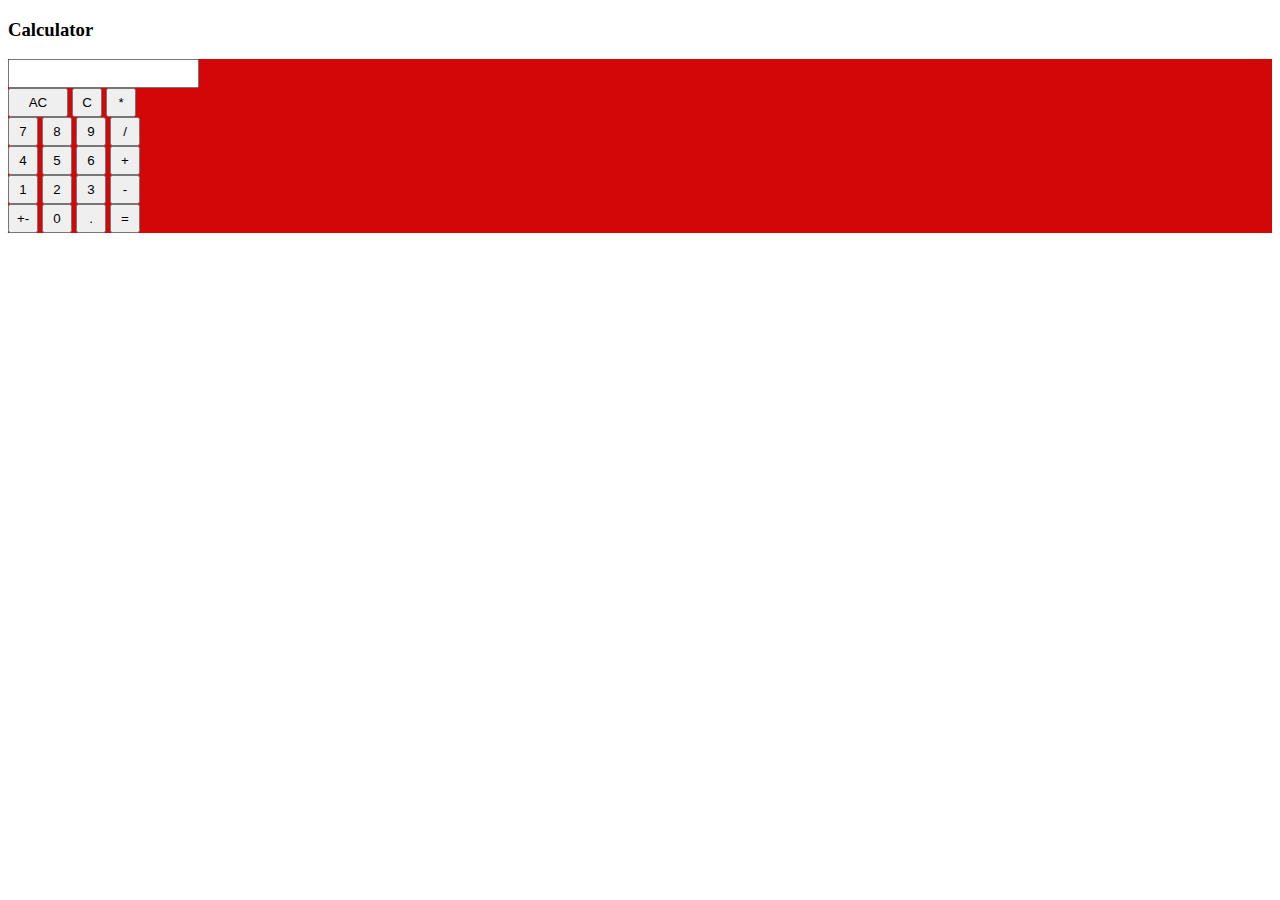
==== index.html @ 33e7634b "master" ====
<!DOCTYPE html>
<html lang="en">
<head>
    <meta charset="UTF-8">
    <meta name="viewport" content="width=device-width, initial-scale=1.0">
    <title>Document</title>
    <link rel="stylesheet" href="./styles.css">
    <script src="./index.js"></script>
</head>
<body>
    <h3>Calculator</h3>
    <div class="container">
    <div class="container-row">
        <input id="display" name="display" class="input">
    </div>
    <div class="container-row">
        <button class="btn btn-ac" onClick="btnClick(this.innerText)">AC</button>
        <button class="btn" onClick="btnClick(this.innerText)">C</button>
        <button class="btn" onClick="btnClick(this.innerText)">*</button>
    </div>
    <div class="container-row">
        <button class="btn" value="7" onClick="btnClick(this.innerText)">7</button>
        <button class="btn" value="8" onClick="btnClick(this.innerText)">8</button>
        <button class="btn" value="9" onClick="btnClick(this.innerText)">9</button>
        <button class="btn" value="/" onClick="btnClick(this.innerText)">/</button>
    </div>
    <div class="container-row">
        <button class="btn" value="4" onClick="btnClick(this.innerText)">4</button>
        <button class="btn" value="5" onClick="btnClick(this.innerText)">5</button>
        <button class="btn" value="6" onClick="btnClick(this.innerText)">6</button>
        <button class="btn" value="+" onClick="btnClick(this.innerText)">+</button>
    </div>
    <div class="container-row">
        <button class="btn" value="1" onClick="btnClick(this.innerText)">1</button>
        <button class="btn" value="2" onClick="btnClick(this.innerText)">2</button>
        <button class="btn" value="3" onClick="btnClick(this.innerText)">3</button>
        <button class="btn" value="-" onClick="btnClick(this.innerText)">-</button>
    </div>
    <div class="container-row">
        <button class="btn" value="+-" onClick="btnClick(this.innerText)">+-</button>
        <button class="btn" value="0" onClick="btnClick(this.innerText)">0</button>
        <button class="btn" value="." onClick="btnClick(this.innerText)">.</button>
        <button class="btn" value="=" onClick="btnClick(this.innerText)">=</button>
    </div>
</div>
<script>
    document.getElementById("display").addEventListener('input', function displayChange() {
    console.log(this.value)
})
</script>
</body>
</html>
---- styles.css ----
.container {
    width: 100%;
    background: rgb(211, 7, 7);
    display: flex;
    flex-direction: column;
}
.input {
    padding: 5px;
}
.btn {
    padding: 5px;
    min-width: 30px;
}
.btn-ac {
    min-width: 60px;
}
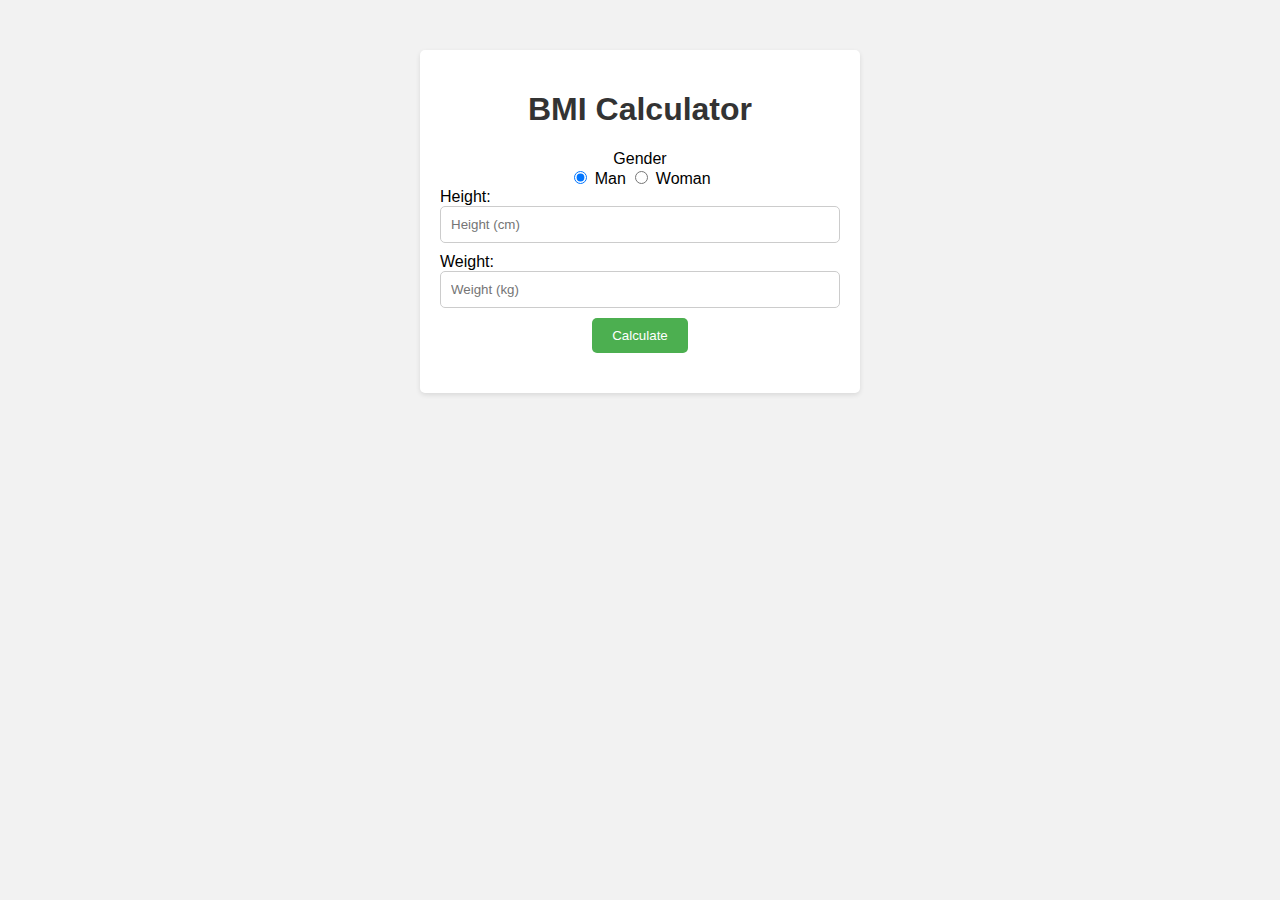
==== commit 116302ee: "create index" ====
--- a/index.html
+++ b/index.html
@@ -1,52 +1,42 @@
 <!DOCTYPE html>
 <html lang="en">
 <head>
-    <meta charset="UTF-8">
-    <meta name="viewport" content="width=device-width, initial-scale=1.0">
-    <title>Document</title>
-    <link rel="stylesheet" href="./styles.css">
-    <script src="./index.js"></script>
+  <meta charset="UTF-8">
+  <meta name="viewport" content="width=device-width, initial-scale=1.0">
+  <title>BMI Calculator</title>
+  <link rel="stylesheet" href="./styles.css">
+  <meta name="description" content="Kalkulator BMI sederhana untuk menghitung indeks massa tubuh Anda. Cari tahu berat badan ideal Anda untuk menjaga kesehatan tubuh.">
+  <meta name="keywords" content="kalkulator bmi, indeks massa tubuh, berat badan ideal, kesehatan tubuh">
+  <meta name="author" content="Sukma Ramanda">
+  <meta name="robots" content="index, follow">
 </head>
 <body>
-    <h3>Calculator</h3>
-    <div class="container">
-    <div class="container-row">
-        <input id="display" name="display" class="input">
+  <div class="container">
+    <h1>BMI Calculator</h1>
+    <div>
+        <label class="form-label" for="gender">Gender</label>
+        <div class="input-group">
+          <input type="radio" name="gender" id="male" value="male" class="form-input-check" checked>
+          <label for="male">Man</label>
+          <input type="radio" name="gender" id="female" value="female" class="form-input-check">
+          <label for="female">Woman</label>
+        </div>
+        <span id="genderErrorMessage" class="error-message"></span>
+      </div>
+    <div class="input-container">
+      <label for="height">Height:</label>
+      <input type="number" id="height" placeholder="Height (cm)">
     </div>
-    <div class="container-row">
-        <button class="btn btn-ac" onClick="btnClick(this.innerText)">AC</button>
-        <button class="btn" onClick="btnClick(this.innerText)">C</button>
-        <button class="btn" onClick="btnClick(this.innerText)">*</button>
+    <div class="input-container">
+      <label for="weight">Weight:</label>
+      <input type="number" id="weight" placeholder="Weight (kg)">
     </div>
-    <div class="container-row">
-        <button class="btn" value="7" onClick="btnClick(this.innerText)">7</button>
-        <button class="btn" value="8" onClick="btnClick(this.innerText)">8</button>
-        <button class="btn" value="9" onClick="btnClick(this.innerText)">9</button>
-        <button class="btn" value="/" onClick="btnClick(this.innerText)">/</button>
-    </div>
-    <div class="container-row">
-        <button class="btn" value="4" onClick="btnClick(this.innerText)">4</button>
-        <button class="btn" value="5" onClick="btnClick(this.innerText)">5</button>
-        <button class="btn" value="6" onClick="btnClick(this.innerText)">6</button>
-        <button class="btn" value="+" onClick="btnClick(this.innerText)">+</button>
-    </div>
-    <div class="container-row">
-        <button class="btn" value="1" onClick="btnClick(this.innerText)">1</button>
-        <button class="btn" value="2" onClick="btnClick(this.innerText)">2</button>
-        <button class="btn" value="3" onClick="btnClick(this.innerText)">3</button>
-        <button class="btn" value="-" onClick="btnClick(this.innerText)">-</button>
-    </div>
-    <div class="container-row">
-        <button class="btn" value="+-" onClick="btnClick(this.innerText)">+-</button>
-        <button class="btn" value="0" onClick="btnClick(this.innerText)">0</button>
-        <button class="btn" value="." onClick="btnClick(this.innerText)">.</button>
-        <button class="btn" value="=" onClick="btnClick(this.innerText)">=</button>
-    </div>
-</div>
-<script>
-    document.getElementById("display").addEventListener('input', function displayChange() {
-    console.log(this.value)
-})
-</script>
+    <button onclick="calculateBMI()">Calculate</button>
+    <div id="result"></div>
+   </div>
+   <script type="litespeed/javascript" data-src="script.js"></script> 
+   <script data-no-optimize="1">!function(t,e){"object"==typeof exports&&"undefined"!=typeof module?module.exports=e():"function"==typeof define&&define.amd?define(e):(t="undefined"!=typeof globalThis?globalThis:t||self).LazyLoad=e()}(this,function(){"use strict";function e(){return(e=Object.assign||function(t){for(var e=1;e<arguments.length;e++){var n,a=arguments[e];for(n in a)Object.prototype.hasOwnProperty.call(a,n)&&(t[n]=a[n])}return t}).apply(this,arguments)}function i(t){return e({},it,t)}function o(t,e){var n,a="LazyLoad::Initialized",i=new t(e);try{n=new CustomEvent(a,{detail:{instance:i}})}catch(t){(n=document.createEvent("CustomEvent")).initCustomEvent(a,!1,!1,{instance:i})}window.dispatchEvent(n)}function l(t,e){return t.getAttribute(gt+e)}function c(t){return l(t,bt)}function s(t,e){return function(t,e,n){e=gt+e;null!==n?t.setAttribute(e,n):t.removeAttribute(e)}(t,bt,e)}function r(t){return s(t,null),0}function u(t){return null===c(t)}function d(t){return c(t)===vt}function f(t,e,n,a){t&&(void 0===a?void 0===n?t(e):t(e,n):t(e,n,a))}function _(t,e){nt?t.classList.add(e):t.className+=(t.className?" ":"")+e}function v(t,e){nt?t.classList.remove(e):t.className=t.className.replace(new RegExp("(^|\\s+)"+e+"(\\s+|$)")," ").replace(/^\s+/,"").replace(/\s+$/,"")}function g(t){return t.llTempImage}function b(t,e){!e||(e=e._observer)&&e.unobserve(t)}function p(t,e){t&&(t.loadingCount+=e)}function h(t,e){t&&(t.toLoadCount=e)}function n(t){for(var e,n=[],a=0;e=t.children[a];a+=1)"SOURCE"===e.tagName&&n.push(e);return n}function m(t,e){(t=t.parentNode)&&"PICTURE"===t.tagName&&n(t).forEach(e)}function a(t,e){n(t).forEach(e)}function E(t){return!!t[st]}function I(t){return t[st]}function y(t){return delete t[st]}function A(e,t){var n;E(e)||(n={},t.forEach(function(t){n[t]=e.getAttribute(t)}),e[st]=n)}function k(a,t){var i;E(a)&&(i=I(a),t.forEach(function(t){var e,n;e=a,(t=i[n=t])?e.setAttribute(n,t):e.removeAttribute(n)}))}function L(t,e,n){_(t,e.class_loading),s(t,ut),n&&(p(n,1),f(e.callback_loading,t,n))}function w(t,e,n){n&&t.setAttribute(e,n)}function x(t,e){w(t,ct,l(t,e.data_sizes)),w(t,rt,l(t,e.data_srcset)),w(t,ot,l(t,e.data_src))}function O(t,e,n){var a=l(t,e.data_bg_multi),i=l(t,e.data_bg_multi_hidpi);(a=at&&i?i:a)&&(t.style.backgroundImage=a,n=n,_(t=t,(e=e).class_applied),s(t,ft),n&&(e.unobserve_completed&&b(t,e),f(e.callback_applied,t,n)))}function N(t,e){!e||0<e.loadingCount||0<e.toLoadCount||f(t.callback_finish,e)}function C(t,e,n){t.addEventListener(e,n),t.llEvLisnrs[e]=n}function M(t){return!!t.llEvLisnrs}function z(t){if(M(t)){var e,n,a=t.llEvLisnrs;for(e in a){var i=a[e];n=e,i=i,t.removeEventListener(n,i)}delete t.llEvLisnrs}}function R(t,e,n){var a;delete t.llTempImage,p(n,-1),(a=n)&&--a.toLoadCount,v(t,e.class_loading),e.unobserve_completed&&b(t,n)}function T(o,r,c){var l=g(o)||o;M(l)||function(t,e,n){M(t)||(t.llEvLisnrs={});var a="VIDEO"===t.tagName?"loadeddata":"load";C(t,a,e),C(t,"error",n)}(l,function(t){var e,n,a,i;n=r,a=c,i=d(e=o),R(e,n,a),_(e,n.class_loaded),s(e,dt),f(n.callback_loaded,e,a),i||N(n,a),z(l)},function(t){var e,n,a,i;n=r,a=c,i=d(e=o),R(e,n,a),_(e,n.class_error),s(e,_t),f(n.callback_error,e,a),i||N(n,a),z(l)})}function G(t,e,n){var a,i,o,r,c;t.llTempImage=document.createElement("IMG"),T(t,e,n),E(c=t)||(c[st]={backgroundImage:c.style.backgroundImage}),o=n,r=l(a=t,(i=e).data_bg),c=l(a,i.data_bg_hidpi),(r=at&&c?c:r)&&(a.style.backgroundImage='url("'.concat(r,'")'),g(a).setAttribute(ot,r),L(a,i,o)),O(t,e,n)}function D(t,e,n){var a;T(t,e,n),a=e,e=n,(t=It[(n=t).tagName])&&(t(n,a),L(n,a,e))}function V(t,e,n){var a;a=t,(-1<yt.indexOf(a.tagName)?D:G)(t,e,n)}function F(t,e,n){var a;t.setAttribute("loading","lazy"),T(t,e,n),a=e,(e=It[(n=t).tagName])&&e(n,a),s(t,vt)}function j(t){t.removeAttribute(ot),t.removeAttribute(rt),t.removeAttribute(ct)}function P(t){m(t,function(t){k(t,Et)}),k(t,Et)}function S(t){var e;(e=At[t.tagName])?e(t):E(e=t)&&(t=I(e),e.style.backgroundImage=t.backgroundImage)}function U(t,e){var n;S(t),n=e,u(e=t)||d(e)||(v(e,n.class_entered),v(e,n.class_exited),v(e,n.class_applied),v(e,n.class_loading),v(e,n.class_loaded),v(e,n.class_error)),r(t),y(t)}function $(t,e,n,a){var i;n.cancel_on_exit&&(c(t)!==ut||"IMG"===t.tagName&&(z(t),m(i=t,function(t){j(t)}),j(i),P(t),v(t,n.class_loading),p(a,-1),r(t),f(n.callback_cancel,t,e,a)))}function q(t,e,n,a){var i,o,r=(o=t,0<=pt.indexOf(c(o)));s(t,"entered"),_(t,n.class_entered),v(t,n.class_exited),i=t,o=a,n.unobserve_entered&&b(i,o),f(n.callback_enter,t,e,a),r||V(t,n,a)}function H(t){return t.use_native&&"loading"in HTMLImageElement.prototype}function B(t,i,o){t.forEach(function(t){return(a=t).isIntersecting||0<a.intersectionRatio?q(t.target,t,i,o):(e=t.target,n=t,a=i,t=o,void(u(e)||(_(e,a.class_exited),$(e,n,a,t),f(a.callback_exit,e,n,t))));var e,n,a})}function J(e,n){var t;et&&!H(e)&&(n._observer=new IntersectionObserver(function(t){B(t,e,n)},{root:(t=e).container===document?null:t.container,rootMargin:t.thresholds||t.threshold+"px"}))}function K(t){return Array.prototype.slice.call(t)}function Q(t){return t.container.querySelectorAll(t.elements_selector)}function W(t){return c(t)===_t}function X(t,e){return e=t||Q(e),K(e).filter(u)}function Y(e,t){var n;(n=Q(e),K(n).filter(W)).forEach(function(t){v(t,e.class_error),r(t)}),t.update()}function t(t,e){var n,a,t=i(t);this._settings=t,this.loadingCount=0,J(t,this),n=t,a=this,Z&&window.addEventListener("online",function(){Y(n,a)}),this.update(e)}var Z="undefined"!=typeof window,tt=Z&&!("onscroll"in window)||"undefined"!=typeof navigator&&/(gle|ing|ro)bot|crawl|spider/i.test(navigator.userAgent),et=Z&&"IntersectionObserver"in window,nt=Z&&"classList"in document.createElement("p"),at=Z&&1<window.devicePixelRatio,it={elements_selector:".lazy",container:tt||Z?document:null,threshold:300,thresholds:null,data_src:"src",data_srcset:"srcset",data_sizes:"sizes",data_bg:"bg",data_bg_hidpi:"bg-hidpi",data_bg_multi:"bg-multi",data_bg_multi_hidpi:"bg-multi-hidpi",data_poster:"poster",class_applied:"applied",class_loading:"litespeed-loading",class_loaded:"litespeed-loaded",class_error:"error",class_entered:"entered",class_exited:"exited",unobserve_completed:!0,unobserve_entered:!1,cancel_on_exit:!0,callback_enter:null,callback_exit:null,callback_applied:null,callback_loading:null,callback_loaded:null,callback_error:null,callback_finish:null,callback_cancel:null,use_native:!1},ot="src",rt="srcset",ct="sizes",lt="poster",st="llOriginalAttrs",ut="loading",dt="loaded",ft="applied",_t="error",vt="native",gt="data-",bt="ll-status",pt=[ut,dt,ft,_t],ht=[ot],mt=[ot,lt],Et=[ot,rt,ct],It={IMG:function(t,e){m(t,function(t){A(t,Et),x(t,e)}),A(t,Et),x(t,e)},IFRAME:function(t,e){A(t,ht),w(t,ot,l(t,e.data_src))},VIDEO:function(t,e){a(t,function(t){A(t,ht),w(t,ot,l(t,e.data_src))}),A(t,mt),w(t,lt,l(t,e.data_poster)),w(t,ot,l(t,e.data_src)),t.load()}},yt=["IMG","IFRAME","VIDEO"],At={IMG:P,IFRAME:function(t){k(t,ht)},VIDEO:function(t){a(t,function(t){k(t,ht)}),k(t,mt),t.load()}},kt=["IMG","IFRAME","VIDEO"];return t.prototype={update:function(t){var e,n,a,i=this._settings,o=X(t,i);{if(h(this,o.length),!tt&&et)return H(i)?(e=i,n=this,o.forEach(function(t){-1!==kt.indexOf(t.tagName)&&F(t,e,n)}),void h(n,0)):(t=this._observer,i=o,t.disconnect(),a=t,void i.forEach(function(t){a.observe(t)}));this.loadAll(o)}},destroy:function(){this._observer&&this._observer.disconnect(),Q(this._settings).forEach(function(t){y(t)}),delete this._observer,delete this._settings,delete this.loadingCount,delete this.toLoadCount},loadAll:function(t){var e=this,n=this._settings;X(t,n).forEach(function(t){b(t,e),V(t,n,e)})},restoreAll:function(){var e=this._settings;Q(e).forEach(function(t){U(t,e)})}},t.load=function(t,e){e=i(e);V(t,e)},t.resetStatus=function(t){r(t)},Z&&function(t,e){if(e)if(e.length)for(var n,a=0;n=e[a];a+=1)o(t,n);else o(t,e)}(t,window.lazyLoadOptions),t});!function(e,t){"use strict";function a(){t.body.classList.add("litespeed_lazyloaded")}function n(){console.log("[LiteSpeed] Start Lazy Load Images"),d=new LazyLoad({elements_selector:"[data-lazyloaded]",callback_finish:a}),o=function(){d.update()},e.MutationObserver&&new MutationObserver(o).observe(t.documentElement,{childList:!0,subtree:!0,attributes:!0})}var d,o;e.addEventListener?e.addEventListener("load",n,!1):e.attachEvent("onload",n)}(window,document);</script><script data-no-optimize="1">var litespeed_vary=document.cookie.replace(/(?:(?:^|.*;\s*)_lscache_vary\s*\=\s*([^;]*).*$)|^.*$/,"");litespeed_vary||fetch("/wp-content/plugins/litespeed-cache/guest.vary.php",{method:"POST",cache:"no-cache",redirect:"follow"}).then(e=>e.json()).then(e=>{console.log(e),e.hasOwnProperty("reload")&&"yes"==e.reload&&(sessionStorage.setItem("litespeed_docref",document.referrer),window.location.reload(!0))});</script><script data-optimized="1" type="litespeed/javascript" data-src="https://codewithcurious.com/wp-content/litespeed/js/fe10884c7066e82e1fc5b14ef965e0da.js?ver=66261"></script><script>const litespeed_ui_events=["mouseover","click","keydown","wheel","touchmove","touchstart"];var urlCreator=window.URL||window.webkitURL;function litespeed_load_delayed_js_force(){console.log("[LiteSpeed] Start Load JS Delayed"),litespeed_ui_events.forEach(e=>{window.removeEventListener(e,litespeed_load_delayed_js_force,{passive:!0})}),document.querySelectorAll("iframe[data-litespeed-src]").forEach(e=>{e.setAttribute("src",e.getAttribute("data-litespeed-src"))}),"loading"==document.readyState?window.addEventListener("DOMContentLoaded",litespeed_load_delayed_js):litespeed_load_delayed_js()}litespeed_ui_events.forEach(e=>{window.addEventListener(e,litespeed_load_delayed_js_force,{passive:!0})});async function litespeed_load_delayed_js(){let t=[];for(var d in document.querySelectorAll('script[type="litespeed/javascript"]').forEach(e=>{t.push(e)}),t)await new Promise(e=>litespeed_load_one(t[d],e));document.dispatchEvent(new Event("DOMContentLiteSpeedLoaded")),window.dispatchEvent(new Event("DOMContentLiteSpeedLoaded"))}function litespeed_load_one(t,e){console.log("[LiteSpeed] Load ",t);var d=document.createElement("script");d.addEventListener("load",e),d.addEventListener("error",e),t.getAttributeNames().forEach(e=>{"type"!=e&&d.setAttribute("datasrc"==e?"src":e,t.getAttribute(e))});let a=!(d.type="text/javascript");!d.src&&t.textContent&&(d.src=litespeed_inline2src(t.textContent),a=!0),t.after(d),t.remove(),a&&e()}function litespeed_inline2src(t){try{var d=urlCreator.createObjectURL(new Blob([t.replace(/^(?:<!)?(.*?)(?:-->)?$/gm,"$1")],{type:"text/javascript"}))}catch(e){d="data:text/javascript;base64,"+btoa(t.replace(/^(?:<!--)?(.*?)(?:-->)?$/gm,"$1"))}return d}
+    </script>
+    <script src="./index.js"></script>
 </body>
-</html>+    </html>
--- a/styles.css
+++ b/styles.css
@@ -1,16 +1,96 @@
-.container {
+body {
+    background-color: #f2f2f2;
+    font-family: Arial, sans-serif;
+    margin: 0;
+    padding: 0;
+  }
+  
+  .container {
+    max-width: 400px;
+    margin: 50px auto;
+    padding: 20px;
+    background-color: #fff;
+    border-radius: 5px;
+    box-shadow: 0 2px 5px rgba(0, 0, 0, 0.1);
+    text-align: center;
+  }
+  
+  h1 {
+    color: #333;
+  }
+  
+  .input-container {
+    margin-bottom: 10px;
+    text-align: left;
+  }
+  
+  input[type="number"] {
     width: 100%;
-    background: rgb(211, 7, 7);
-    display: flex;
-    flex-direction: column;
-}
-.input {
-    padding: 5px;
-}
-.btn {
-    padding: 5px;
-    min-width: 30px;
-}
-.btn-ac {
-    min-width: 60px;
-}+    padding: 10px;
+    border: 1px solid #ccc;
+    border-radius: 5px;
+    box-sizing: border-box;
+  }
+  
+  button {
+    background-color: #4caf50;
+    color: #fff;
+    border: none;
+    padding: 10px 20px;
+    border-radius: 5px;
+    cursor: pointer;
+  }
+  
+  #result {
+    margin-top: 20px;
+    font-weight: bold;
+  }
+  /* @codewithcurious.com */
+  
+  body {
+    background-color: #f2f2f2;
+    font-family: Arial, sans-serif;
+    margin: 0;
+    padding: 0;
+  }
+  
+  .container {
+    max-width: 400px;
+    margin: 50px auto;
+    padding: 20px;
+    background-color: #fff;
+    border-radius: 5px;
+    box-shadow: 0 2px 5px rgba(0, 0, 0, 0.1);
+    text-align: center;
+  }
+  
+  h1 {
+    color: #333;
+  }
+  
+  .input-container {
+    margin-bottom: 10px;
+    text-align: left;
+  }
+  
+  input[type="number"] {
+    width: 100%;
+    padding: 10px;
+    border: 1px solid #ccc;
+    border-radius: 5px;
+    box-sizing: border-box;
+  }
+  
+  button {
+    background-color: #4caf50;
+    color: #fff;
+    border: none;
+    padding: 10px 20px;
+    border-radius: 5px;
+    cursor: pointer;
+  }
+  
+  #result {
+    margin-top: 20px;
+    font-weight: bold;
+  }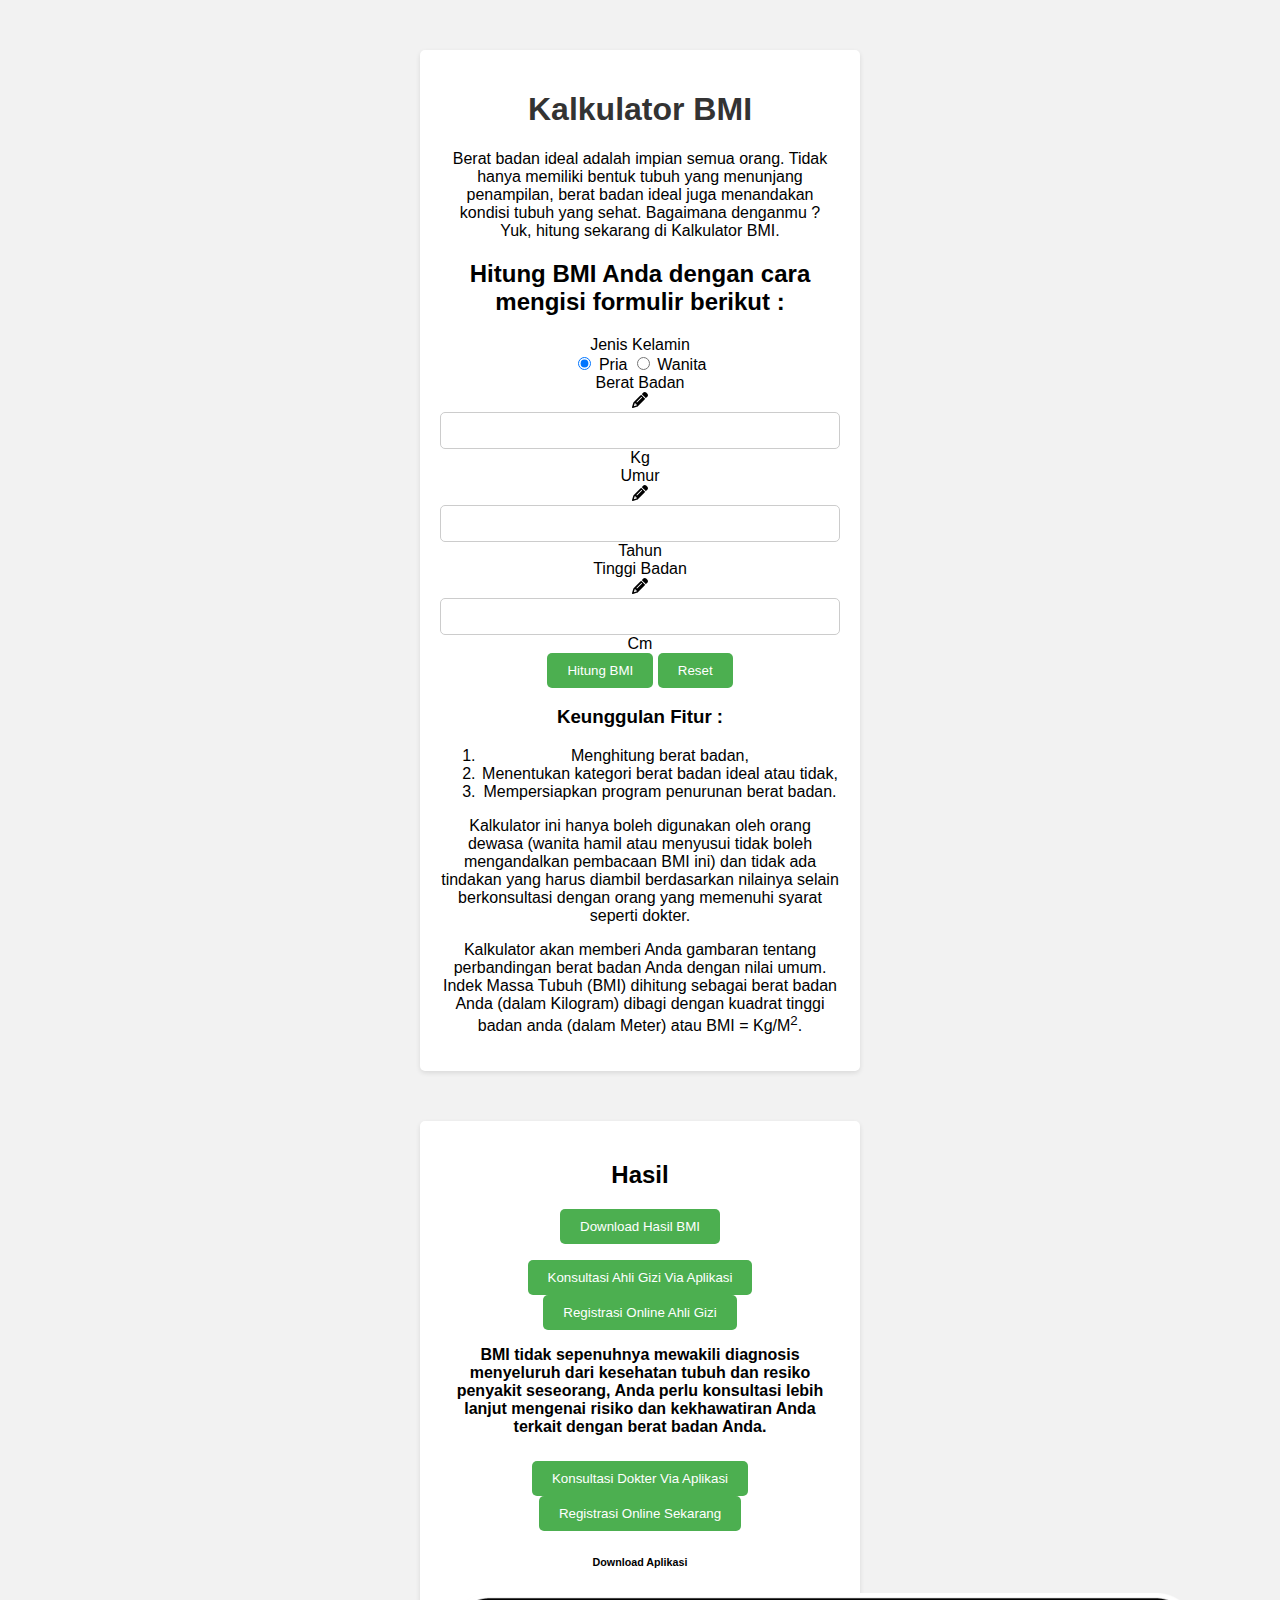
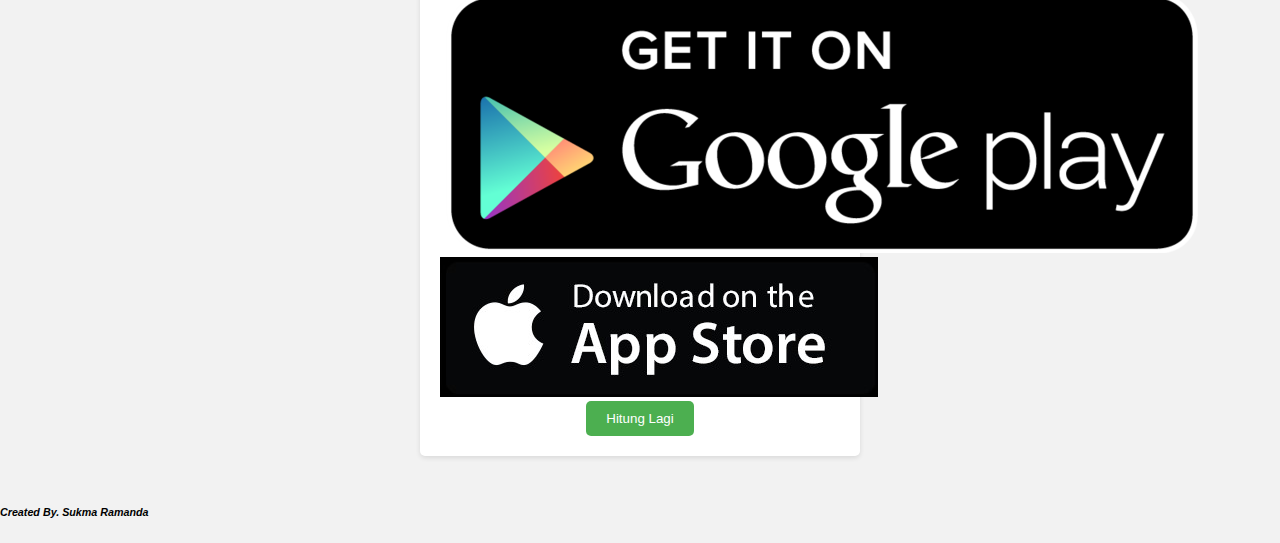
==== commit d29c87c5: "New Update More" ====
--- a/index.html
+++ b/index.html
@@ -3,40 +3,147 @@
 <head>
   <meta charset="UTF-8">
   <meta name="viewport" content="width=device-width, initial-scale=1.0">
-  <title>BMI Calculator</title>
-  <link rel="stylesheet" href="./styles.css">
+  <title>Calculator BMI [By. Sukma Ramanda]</title>
+  <link rel="stylesheet" href="./css/style.css">
+
   <meta name="description" content="Kalkulator BMI sederhana untuk menghitung indeks massa tubuh Anda. Cari tahu berat badan ideal Anda untuk menjaga kesehatan tubuh.">
   <meta name="keywords" content="kalkulator bmi, indeks massa tubuh, berat badan ideal, kesehatan tubuh">
   <meta name="author" content="Sukma Ramanda">
   <meta name="robots" content="index, follow">
+  <link rel="stylesheet" href="./styles.css">
 </head>
 <body>
-  <div class="container">
-    <h1>BMI Calculator</h1>
-    <div>
-        <label class="form-label" for="gender">Gender</label>
-        <div class="input-group">
-          <input type="radio" name="gender" id="male" value="male" class="form-input-check" checked>
-          <label for="male">Man</label>
-          <input type="radio" name="gender" id="female" value="female" class="form-input-check">
-          <label for="female">Woman</label>
+  <main>
+    <section id="home" class="container">
+      <header>
+        <h1 class="title">Kalkulator BMI</h1>
+        <p class="paragraph">
+          Berat badan ideal adalah impian semua orang. Tidak hanya memiliki bentuk tubuh yang menunjang penampilan, berat badan ideal juga menandakan kondisi tubuh yang sehat. Bagaimana denganmu ? <br> Yuk, hitung sekarang di Kalkulator BMI.
+        </p>
+      </header>
+
+      <div>
+        <h2>Hitung BMI Anda dengan cara mengisi formulir berikut :</h2>
+      </div>
+      <div>
+        <form id="form" class="form" aria-label="Kalkulator BMI">
+          <div>
+            <label class="form-label" for="gender">Jenis Kelamin</label>
+            <div class="input-group">
+              <input type="radio" name="gender" id="male" value="Pria" class="form-input-check" checked>
+              <label for="male">Pria</label>
+              <input type="radio" name="gender" id="female" value="Wanita" class="form-input-check">
+              <label for="female">Wanita</label>
+            </div>
+            <span id="genderErrorMessage" class="error-message"></span>
+          </div>
+          <div>
+            <label class="form-label" for="weight">Berat Badan</label>
+            <div class="input-group">
+              <span class="input-group-icon">
+                <svg xmlns="http://www.w3.org/2000/svg" height="1em" viewBox="0 0 512 512">
+                  <path
+                    d="M410.3 231l11.3-11.3-33.9-33.9-62.1-62.1L291.7 89.8l-11.3 11.3-22.6 22.6L58.6 322.9c-10.4 10.4-18 23.3-22.2 37.4L1 480.7c-2.5 8.4-.2 17.5 6.1 23.7s15.3 8.5 23.7 6.1l120.3-35.4c14.1-4.2 27-11.8 37.4-22.2L387.7 253.7 410.3 231zM160 399.4l-9.1 22.7c-4 3.1-8.5 5.4-13.3 6.9L59.4 452l23-78.1c1.4-4.9 3.8-9.4 6.9-13.3l22.7-9.1v32c0 8.8 7.2 16 16 16h32zM362.7 18.7L348.3 33.2 325.7 55.8 314.3 67.1l33.9 33.9 62.1 62.1 33.9 33.9 11.3-11.3 22.6-22.6 14.5-14.5c25-25 25-65.5 0-90.5L453.3 18.7c-25-25-65.5-25-90.5 0zm-47.4 168l-144 144c-6.2 6.2-16.4 6.2-22.6 0s-6.2-16.4 0-22.6l144-144c6.2-6.2 16.4-6.2 22.6 0s6.2 16.4 0 22.6z" />
+                </svg>
+              </span>
+              <input type="number" name="weight" id="weight" class="form-input" min="1" aria-describedby="weightDesc">
+              <span class="input-group-desc" id="weightDesc">Kg</span>
+            </div>
+            <span id="weightErrorMessage" class="error-message"></span>
+          </div>
+          <div>
+            <label class="form-label" for="age">Umur</label>
+            <div class="input-group">
+              <span class="input-group-icon">
+                <svg xmlns="http://www.w3.org/2000/svg" height="1em" viewBox="0 0 512 512">
+                  <path
+                    d="M410.3 231l11.3-11.3-33.9-33.9-62.1-62.1L291.7 89.8l-11.3 11.3-22.6 22.6L58.6 322.9c-10.4 10.4-18 23.3-22.2 37.4L1 480.7c-2.5 8.4-.2 17.5 6.1 23.7s15.3 8.5 23.7 6.1l120.3-35.4c14.1-4.2 27-11.8 37.4-22.2L387.7 253.7 410.3 231zM160 399.4l-9.1 22.7c-4 3.1-8.5 5.4-13.3 6.9L59.4 452l23-78.1c1.4-4.9 3.8-9.4 6.9-13.3l22.7-9.1v32c0 8.8 7.2 16 16 16h32zM362.7 18.7L348.3 33.2 325.7 55.8 314.3 67.1l33.9 33.9 62.1 62.1 33.9 33.9 11.3-11.3 22.6-22.6 14.5-14.5c25-25 25-65.5 0-90.5L453.3 18.7c-25-25-65.5-25-90.5 0zm-47.4 168l-144 144c-6.2 6.2-16.4 6.2-22.6 0s-6.2-16.4 0-22.6l144-144c6.2-6.2 16.4-6.2 22.6 0s6.2 16.4 0 22.6z" />
+                </svg>
+              </span>
+              <input type="number" name="age" id="age" class="form-input" min="1" aria-describedby="ageDesc">
+              <span class="input-group-desc" id="ageDesc">Tahun</span>
+            </div>
+            <span id="ageErrorMessage" class="error-message"></span>
+          </div>
+          <div>
+            <label class="form-label" for="height">Tinggi Badan</label>
+            <div class="input-group">
+              <span class="input-group-icon">
+                <svg xmlns="http://www.w3.org/2000/svg" height="1em" viewBox="0 0 512 512">
+                  <path
+                    d="M410.3 231l11.3-11.3-33.9-33.9-62.1-62.1L291.7 89.8l-11.3 11.3-22.6 22.6L58.6 322.9c-10.4 10.4-18 23.3-22.2 37.4L1 480.7c-2.5 8.4-.2 17.5 6.1 23.7s15.3 8.5 23.7 6.1l120.3-35.4c14.1-4.2 27-11.8 37.4-22.2L387.7 253.7 410.3 231zM160 399.4l-9.1 22.7c-4 3.1-8.5 5.4-13.3 6.9L59.4 452l23-78.1c1.4-4.9 3.8-9.4 6.9-13.3l22.7-9.1v32c0 8.8 7.2 16 16 16h32zM362.7 18.7L348.3 33.2 325.7 55.8 314.3 67.1l33.9 33.9 62.1 62.1 33.9 33.9 11.3-11.3 22.6-22.6 14.5-14.5c25-25 25-65.5 0-90.5L453.3 18.7c-25-25-65.5-25-90.5 0zm-47.4 168l-144 144c-6.2 6.2-16.4 6.2-22.6 0s-6.2-16.4 0-22.6l144-144c6.2-6.2 16.4-6.2 22.6 0s6.2 16.4 0 22.6z" />
+                </svg>
+              </span>
+              <input type="number" name="height" id="height" class="form-input" min="1" aria-describedby="heightDesc">
+              <span class="input-group-desc" id="heightDesc">Cm</span>
+            </div>
+            <span id="heightErrorMessage" class="error-message"></span>
+          </div>
+          <div>
+            <button type="button" class="btn" onclick="checkBMI()">Hitung BMI</button>
+            <button type="reset" class="btn btn-reset">Reset</button>
+          </div>
+        </form>
+      </div>
+      <div class="mb-1">
+        <h3 class="sub-title">Keunggulan Fitur :</h3>
+        <ol class="features">
+          <li>Menghitung berat badan,</li>
+          <li>Menentukan kategori berat badan ideal atau tidak,</li>
+          <li>Mempersiapkan program penurunan berat badan.</li>
+        </ol>
+      </div>
+      <div>
+        <p class="paragraph mb-1">
+          Kalkulator ini hanya boleh digunakan oleh orang dewasa (wanita hamil atau menyusui tidak boleh mengandalkan pembacaan BMI ini) dan tidak ada tindakan yang harus diambil berdasarkan nilainya selain berkonsultasi dengan orang yang memenuhi syarat seperti dokter.
+        </p>
+        <p class="paragraph">
+          Kalkulator akan memberi Anda gambaran tentang perbandingan berat badan Anda dengan nilai umum. Indek Massa Tubuh (BMI) dihitung sebagai berat badan Anda (dalam Kilogram) dibagi dengan kuadrat tinggi badan anda (dalam Meter) atau BMI = Kg/M<sup>2</sup>.
+        </p>
+      </div>
+    </section>
+
+    <section id="result" class="container d-hidden">
+      <h2 class="title">Hasil</h2>
+      <div class="sub-container mb-1">
+        <h3 id="result-title" class="result-title"></h3>
+        <div id="result-bmi" class="result-bmi"></div>
+        <p id="result-desc" class="result-desc"></p>
+        <button class="btn">Download Hasil BMI</button>
+      </div>
+      <div class="mb-1 paragraph">
+        <p id="result-text"></p>
+        <p id="suggestion-text"></p>
+        <p id="advice-text"></p>
+        <div class="button-cta">
+          <button class="btn">Konsultasi Ahli Gizi Via Aplikasi</button>
+          <button class="btn">Registrasi Online Ahli Gizi</button>
         </div>
-        <span id="genderErrorMessage" class="error-message"></span>
+        <p>
+          BMI tidak sepenuhnya mewakili diagnosis menyeluruh dari kesehatan tubuh dan resiko penyakit seseorang, Anda perlu konsultasi lebih lanjut mengenai risiko dan kekhawatiran Anda terkait dengan berat badan Anda.
+        </p>
       </div>
-    <div class="input-container">
-      <label for="height">Height:</label>
-      <input type="number" id="height" placeholder="Height (cm)">
-    </div>
-    <div class="input-container">
-      <label for="weight">Weight:</label>
-      <input type="number" id="weight" placeholder="Weight (kg)">
-    </div>
-    <button onclick="calculateBMI()">Calculate</button>
-    <div id="result"></div>
-   </div>
-   <script type="litespeed/javascript" data-src="script.js"></script> 
-   <script data-no-optimize="1">!function(t,e){"object"==typeof exports&&"undefined"!=typeof module?module.exports=e():"function"==typeof define&&define.amd?define(e):(t="undefined"!=typeof globalThis?globalThis:t||self).LazyLoad=e()}(this,function(){"use strict";function e(){return(e=Object.assign||function(t){for(var e=1;e<arguments.length;e++){var n,a=arguments[e];for(n in a)Object.prototype.hasOwnProperty.call(a,n)&&(t[n]=a[n])}return t}).apply(this,arguments)}function i(t){return e({},it,t)}function o(t,e){var n,a="LazyLoad::Initialized",i=new t(e);try{n=new CustomEvent(a,{detail:{instance:i}})}catch(t){(n=document.createEvent("CustomEvent")).initCustomEvent(a,!1,!1,{instance:i})}window.dispatchEvent(n)}function l(t,e){return t.getAttribute(gt+e)}function c(t){return l(t,bt)}function s(t,e){return function(t,e,n){e=gt+e;null!==n?t.setAttribute(e,n):t.removeAttribute(e)}(t,bt,e)}function r(t){return s(t,null),0}function u(t){return null===c(t)}function d(t){return c(t)===vt}function f(t,e,n,a){t&&(void 0===a?void 0===n?t(e):t(e,n):t(e,n,a))}function _(t,e){nt?t.classList.add(e):t.className+=(t.className?" ":"")+e}function v(t,e){nt?t.classList.remove(e):t.className=t.className.replace(new RegExp("(^|\\s+)"+e+"(\\s+|$)")," ").replace(/^\s+/,"").replace(/\s+$/,"")}function g(t){return t.llTempImage}function b(t,e){!e||(e=e._observer)&&e.unobserve(t)}function p(t,e){t&&(t.loadingCount+=e)}function h(t,e){t&&(t.toLoadCount=e)}function n(t){for(var e,n=[],a=0;e=t.children[a];a+=1)"SOURCE"===e.tagName&&n.push(e);return n}function m(t,e){(t=t.parentNode)&&"PICTURE"===t.tagName&&n(t).forEach(e)}function a(t,e){n(t).forEach(e)}function E(t){return!!t[st]}function I(t){return t[st]}function y(t){return delete t[st]}function A(e,t){var n;E(e)||(n={},t.forEach(function(t){n[t]=e.getAttribute(t)}),e[st]=n)}function k(a,t){var i;E(a)&&(i=I(a),t.forEach(function(t){var e,n;e=a,(t=i[n=t])?e.setAttribute(n,t):e.removeAttribute(n)}))}function L(t,e,n){_(t,e.class_loading),s(t,ut),n&&(p(n,1),f(e.callback_loading,t,n))}function w(t,e,n){n&&t.setAttribute(e,n)}function x(t,e){w(t,ct,l(t,e.data_sizes)),w(t,rt,l(t,e.data_srcset)),w(t,ot,l(t,e.data_src))}function O(t,e,n){var a=l(t,e.data_bg_multi),i=l(t,e.data_bg_multi_hidpi);(a=at&&i?i:a)&&(t.style.backgroundImage=a,n=n,_(t=t,(e=e).class_applied),s(t,ft),n&&(e.unobserve_completed&&b(t,e),f(e.callback_applied,t,n)))}function N(t,e){!e||0<e.loadingCount||0<e.toLoadCount||f(t.callback_finish,e)}function C(t,e,n){t.addEventListener(e,n),t.llEvLisnrs[e]=n}function M(t){return!!t.llEvLisnrs}function z(t){if(M(t)){var e,n,a=t.llEvLisnrs;for(e in a){var i=a[e];n=e,i=i,t.removeEventListener(n,i)}delete t.llEvLisnrs}}function R(t,e,n){var a;delete t.llTempImage,p(n,-1),(a=n)&&--a.toLoadCount,v(t,e.class_loading),e.unobserve_completed&&b(t,n)}function T(o,r,c){var l=g(o)||o;M(l)||function(t,e,n){M(t)||(t.llEvLisnrs={});var a="VIDEO"===t.tagName?"loadeddata":"load";C(t,a,e),C(t,"error",n)}(l,function(t){var e,n,a,i;n=r,a=c,i=d(e=o),R(e,n,a),_(e,n.class_loaded),s(e,dt),f(n.callback_loaded,e,a),i||N(n,a),z(l)},function(t){var e,n,a,i;n=r,a=c,i=d(e=o),R(e,n,a),_(e,n.class_error),s(e,_t),f(n.callback_error,e,a),i||N(n,a),z(l)})}function G(t,e,n){var a,i,o,r,c;t.llTempImage=document.createElement("IMG"),T(t,e,n),E(c=t)||(c[st]={backgroundImage:c.style.backgroundImage}),o=n,r=l(a=t,(i=e).data_bg),c=l(a,i.data_bg_hidpi),(r=at&&c?c:r)&&(a.style.backgroundImage='url("'.concat(r,'")'),g(a).setAttribute(ot,r),L(a,i,o)),O(t,e,n)}function D(t,e,n){var a;T(t,e,n),a=e,e=n,(t=It[(n=t).tagName])&&(t(n,a),L(n,a,e))}function V(t,e,n){var a;a=t,(-1<yt.indexOf(a.tagName)?D:G)(t,e,n)}function F(t,e,n){var a;t.setAttribute("loading","lazy"),T(t,e,n),a=e,(e=It[(n=t).tagName])&&e(n,a),s(t,vt)}function j(t){t.removeAttribute(ot),t.removeAttribute(rt),t.removeAttribute(ct)}function P(t){m(t,function(t){k(t,Et)}),k(t,Et)}function S(t){var e;(e=At[t.tagName])?e(t):E(e=t)&&(t=I(e),e.style.backgroundImage=t.backgroundImage)}function U(t,e){var n;S(t),n=e,u(e=t)||d(e)||(v(e,n.class_entered),v(e,n.class_exited),v(e,n.class_applied),v(e,n.class_loading),v(e,n.class_loaded),v(e,n.class_error)),r(t),y(t)}function $(t,e,n,a){var i;n.cancel_on_exit&&(c(t)!==ut||"IMG"===t.tagName&&(z(t),m(i=t,function(t){j(t)}),j(i),P(t),v(t,n.class_loading),p(a,-1),r(t),f(n.callback_cancel,t,e,a)))}function q(t,e,n,a){var i,o,r=(o=t,0<=pt.indexOf(c(o)));s(t,"entered"),_(t,n.class_entered),v(t,n.class_exited),i=t,o=a,n.unobserve_entered&&b(i,o),f(n.callback_enter,t,e,a),r||V(t,n,a)}function H(t){return t.use_native&&"loading"in HTMLImageElement.prototype}function B(t,i,o){t.forEach(function(t){return(a=t).isIntersecting||0<a.intersectionRatio?q(t.target,t,i,o):(e=t.target,n=t,a=i,t=o,void(u(e)||(_(e,a.class_exited),$(e,n,a,t),f(a.callback_exit,e,n,t))));var e,n,a})}function J(e,n){var t;et&&!H(e)&&(n._observer=new IntersectionObserver(function(t){B(t,e,n)},{root:(t=e).container===document?null:t.container,rootMargin:t.thresholds||t.threshold+"px"}))}function K(t){return Array.prototype.slice.call(t)}function Q(t){return t.container.querySelectorAll(t.elements_selector)}function W(t){return c(t)===_t}function X(t,e){return e=t||Q(e),K(e).filter(u)}function Y(e,t){var n;(n=Q(e),K(n).filter(W)).forEach(function(t){v(t,e.class_error),r(t)}),t.update()}function t(t,e){var n,a,t=i(t);this._settings=t,this.loadingCount=0,J(t,this),n=t,a=this,Z&&window.addEventListener("online",function(){Y(n,a)}),this.update(e)}var Z="undefined"!=typeof window,tt=Z&&!("onscroll"in window)||"undefined"!=typeof navigator&&/(gle|ing|ro)bot|crawl|spider/i.test(navigator.userAgent),et=Z&&"IntersectionObserver"in window,nt=Z&&"classList"in document.createElement("p"),at=Z&&1<window.devicePixelRatio,it={elements_selector:".lazy",container:tt||Z?document:null,threshold:300,thresholds:null,data_src:"src",data_srcset:"srcset",data_sizes:"sizes",data_bg:"bg",data_bg_hidpi:"bg-hidpi",data_bg_multi:"bg-multi",data_bg_multi_hidpi:"bg-multi-hidpi",data_poster:"poster",class_applied:"applied",class_loading:"litespeed-loading",class_loaded:"litespeed-loaded",class_error:"error",class_entered:"entered",class_exited:"exited",unobserve_completed:!0,unobserve_entered:!1,cancel_on_exit:!0,callback_enter:null,callback_exit:null,callback_applied:null,callback_loading:null,callback_loaded:null,callback_error:null,callback_finish:null,callback_cancel:null,use_native:!1},ot="src",rt="srcset",ct="sizes",lt="poster",st="llOriginalAttrs",ut="loading",dt="loaded",ft="applied",_t="error",vt="native",gt="data-",bt="ll-status",pt=[ut,dt,ft,_t],ht=[ot],mt=[ot,lt],Et=[ot,rt,ct],It={IMG:function(t,e){m(t,function(t){A(t,Et),x(t,e)}),A(t,Et),x(t,e)},IFRAME:function(t,e){A(t,ht),w(t,ot,l(t,e.data_src))},VIDEO:function(t,e){a(t,function(t){A(t,ht),w(t,ot,l(t,e.data_src))}),A(t,mt),w(t,lt,l(t,e.data_poster)),w(t,ot,l(t,e.data_src)),t.load()}},yt=["IMG","IFRAME","VIDEO"],At={IMG:P,IFRAME:function(t){k(t,ht)},VIDEO:function(t){a(t,function(t){k(t,ht)}),k(t,mt),t.load()}},kt=["IMG","IFRAME","VIDEO"];return t.prototype={update:function(t){var e,n,a,i=this._settings,o=X(t,i);{if(h(this,o.length),!tt&&et)return H(i)?(e=i,n=this,o.forEach(function(t){-1!==kt.indexOf(t.tagName)&&F(t,e,n)}),void h(n,0)):(t=this._observer,i=o,t.disconnect(),a=t,void i.forEach(function(t){a.observe(t)}));this.loadAll(o)}},destroy:function(){this._observer&&this._observer.disconnect(),Q(this._settings).forEach(function(t){y(t)}),delete this._observer,delete this._settings,delete this.loadingCount,delete this.toLoadCount},loadAll:function(t){var e=this,n=this._settings;X(t,n).forEach(function(t){b(t,e),V(t,n,e)})},restoreAll:function(){var e=this._settings;Q(e).forEach(function(t){U(t,e)})}},t.load=function(t,e){e=i(e);V(t,e)},t.resetStatus=function(t){r(t)},Z&&function(t,e){if(e)if(e.length)for(var n,a=0;n=e[a];a+=1)o(t,n);else o(t,e)}(t,window.lazyLoadOptions),t});!function(e,t){"use strict";function a(){t.body.classList.add("litespeed_lazyloaded")}function n(){console.log("[LiteSpeed] Start Lazy Load Images"),d=new LazyLoad({elements_selector:"[data-lazyloaded]",callback_finish:a}),o=function(){d.update()},e.MutationObserver&&new MutationObserver(o).observe(t.documentElement,{childList:!0,subtree:!0,attributes:!0})}var d,o;e.addEventListener?e.addEventListener("load",n,!1):e.attachEvent("onload",n)}(window,document);</script><script data-no-optimize="1">var litespeed_vary=document.cookie.replace(/(?:(?:^|.*;\s*)_lscache_vary\s*\=\s*([^;]*).*$)|^.*$/,"");litespeed_vary||fetch("/wp-content/plugins/litespeed-cache/guest.vary.php",{method:"POST",cache:"no-cache",redirect:"follow"}).then(e=>e.json()).then(e=>{console.log(e),e.hasOwnProperty("reload")&&"yes"==e.reload&&(sessionStorage.setItem("litespeed_docref",document.referrer),window.location.reload(!0))});</script><script data-optimized="1" type="litespeed/javascript" data-src="https://codewithcurious.com/wp-content/litespeed/js/fe10884c7066e82e1fc5b14ef965e0da.js?ver=66261"></script><script>const litespeed_ui_events=["mouseover","click","keydown","wheel","touchmove","touchstart"];var urlCreator=window.URL||window.webkitURL;function litespeed_load_delayed_js_force(){console.log("[LiteSpeed] Start Load JS Delayed"),litespeed_ui_events.forEach(e=>{window.removeEventListener(e,litespeed_load_delayed_js_force,{passive:!0})}),document.querySelectorAll("iframe[data-litespeed-src]").forEach(e=>{e.setAttribute("src",e.getAttribute("data-litespeed-src"))}),"loading"==document.readyState?window.addEventListener("DOMContentLoaded",litespeed_load_delayed_js):litespeed_load_delayed_js()}litespeed_ui_events.forEach(e=>{window.addEventListener(e,litespeed_load_delayed_js_force,{passive:!0})});async function litespeed_load_delayed_js(){let t=[];for(var d in document.querySelectorAll('script[type="litespeed/javascript"]').forEach(e=>{t.push(e)}),t)await new Promise(e=>litespeed_load_one(t[d],e));document.dispatchEvent(new Event("DOMContentLiteSpeedLoaded")),window.dispatchEvent(new Event("DOMContentLiteSpeedLoaded"))}function litespeed_load_one(t,e){console.log("[LiteSpeed] Load ",t);var d=document.createElement("script");d.addEventListener("load",e),d.addEventListener("error",e),t.getAttributeNames().forEach(e=>{"type"!=e&&d.setAttribute("datasrc"==e?"src":e,t.getAttribute(e))});let a=!(d.type="text/javascript");!d.src&&t.textContent&&(d.src=litespeed_inline2src(t.textContent),a=!0),t.after(d),t.remove(),a&&e()}function litespeed_inline2src(t){try{var d=urlCreator.createObjectURL(new Blob([t.replace(/^(?:<!)?(.*?)(?:-->)?$/gm,"$1")],{type:"text/javascript"}))}catch(e){d="data:text/javascript;base64,"+btoa(t.replace(/^(?:<!--)?(.*?)(?:-->)?$/gm,"$1"))}return d}
-    </script>
+      <div class="sub-container paragraph">
+        <h6 id="risk-title"></h6>
+        <ul id="list-risk" class="list-risk"></ul>
+        <div class="button-cta">
+          <button class="btn">Konsultasi Dokter Via Aplikasi</button>
+          <button class="btn">Registrasi Online Sekarang</button>
+        </div>
+      </div>
+      <div class="download-app">
+        <h6>Download Aplikasi</h6>
+        <div class="button-cta">
+          <img src="./img/google-play.png" alt="Google Play" class="img" aria-label="Download di Google Play">
+          <img src="./img/apple-store.jpg" alt="Apple Store" class="img" aria-label="Download di Apple Store">
+        </div>
+      </div>
+      <div>
+        <button class="btn" onclick="regenerateBMI()">Hitung Lagi</button>
+      </div>
+    </section>
+  </main>
+  <h6><i>Created By. Sukma Ramanda</i></h6>
     <script src="./index.js"></script>
-</body>
-    </html>
+  </body>
+</html>